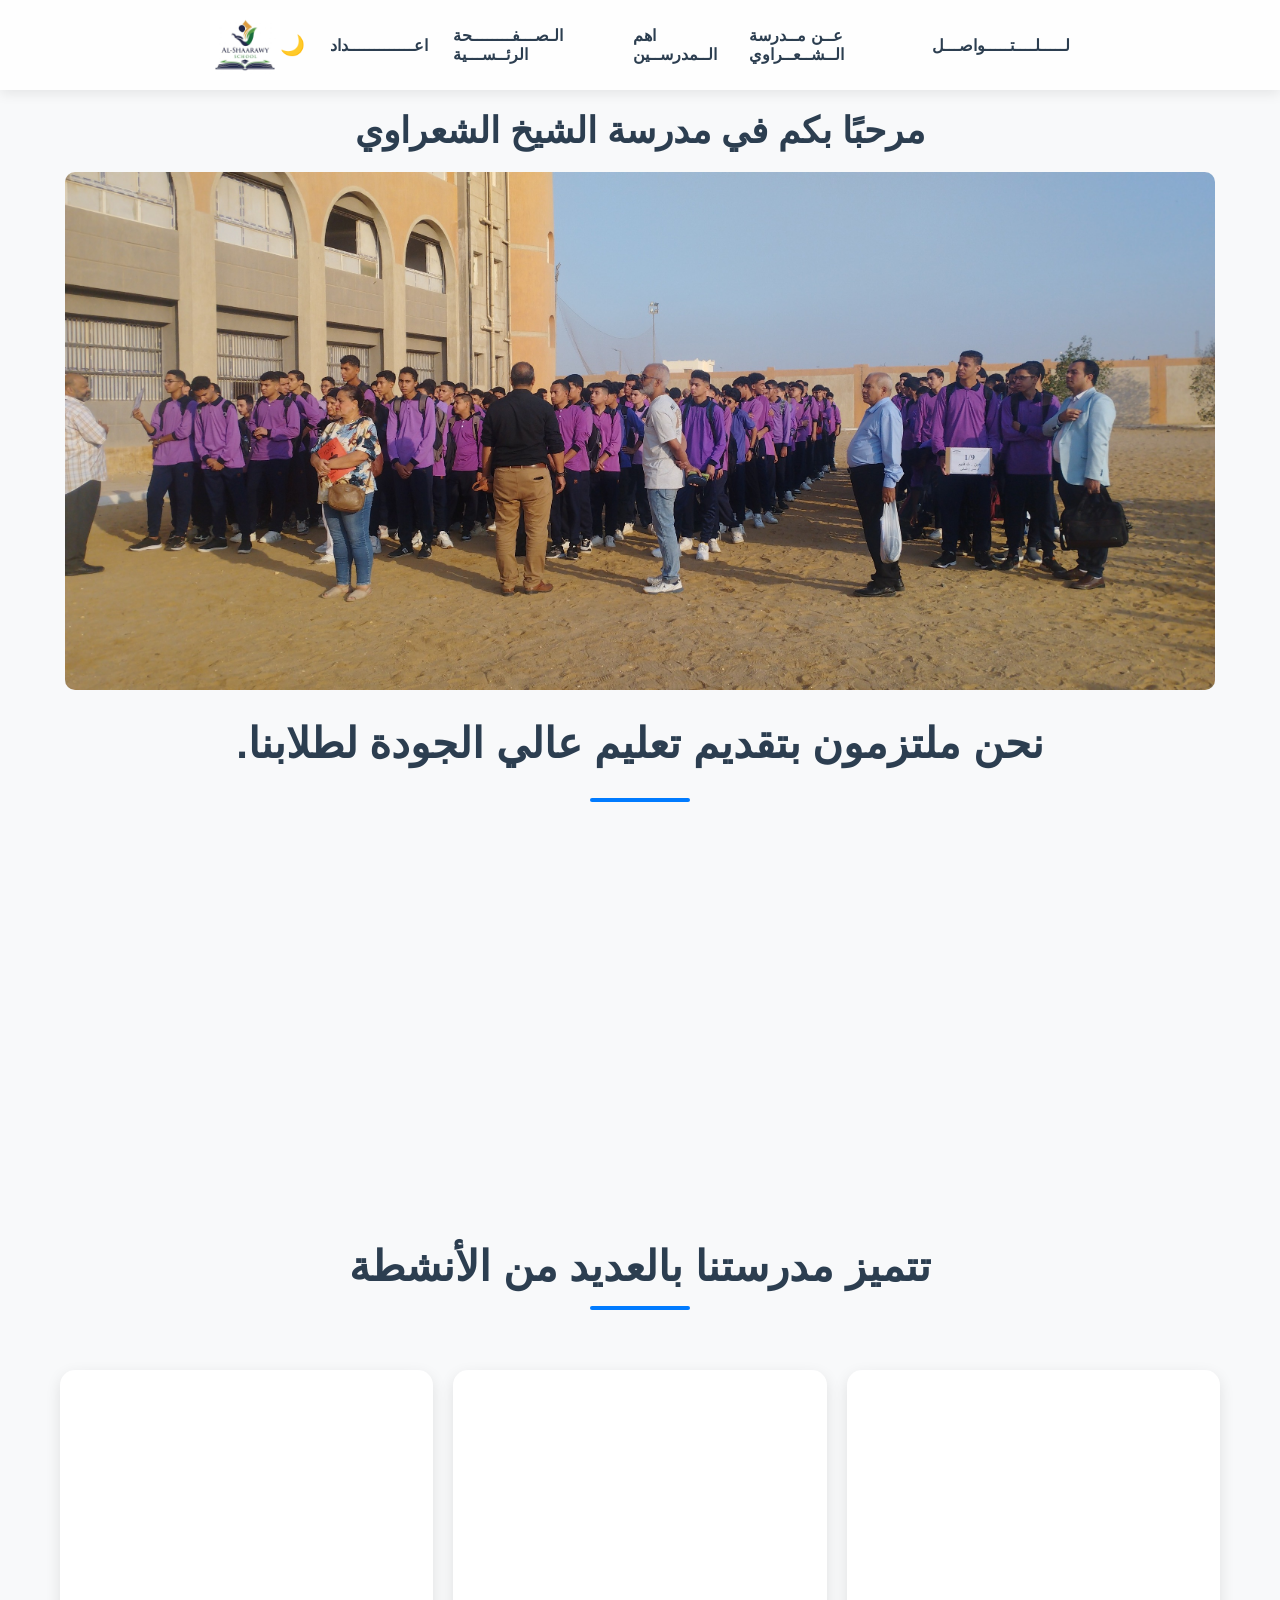
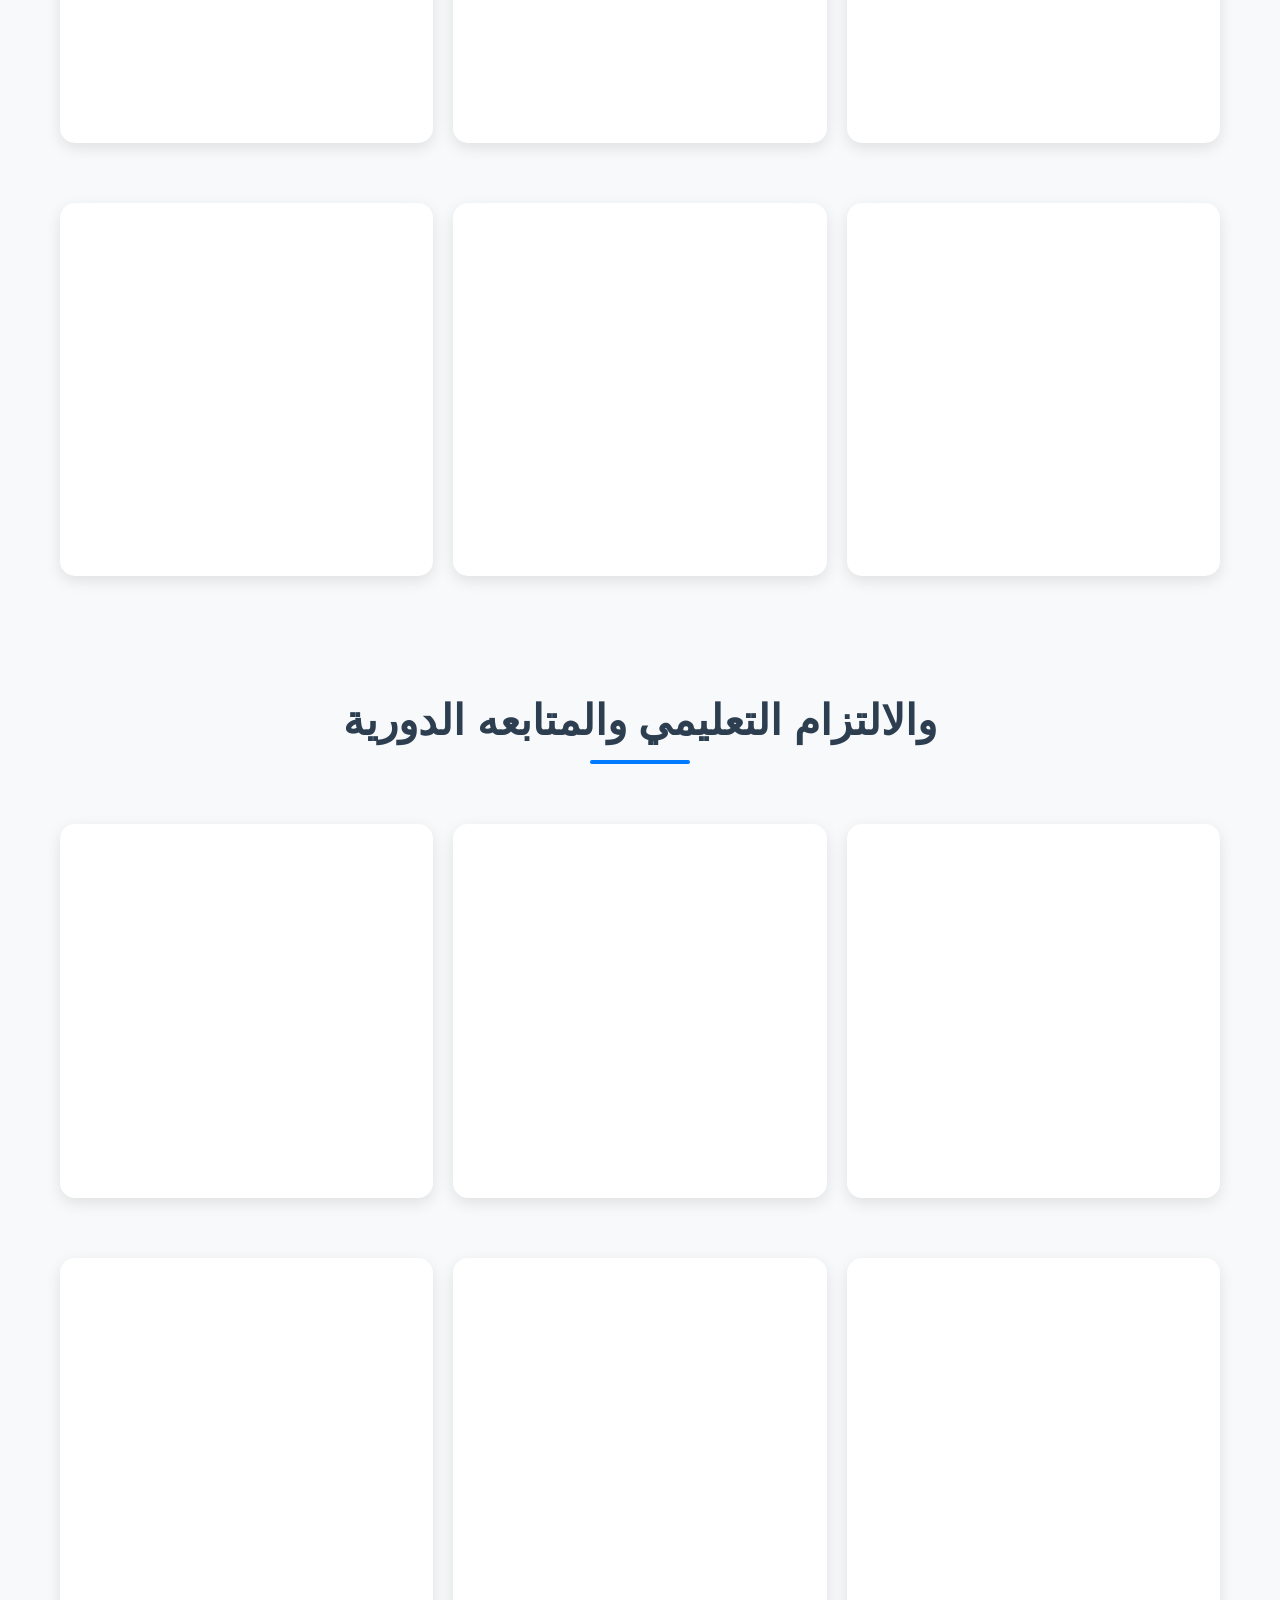
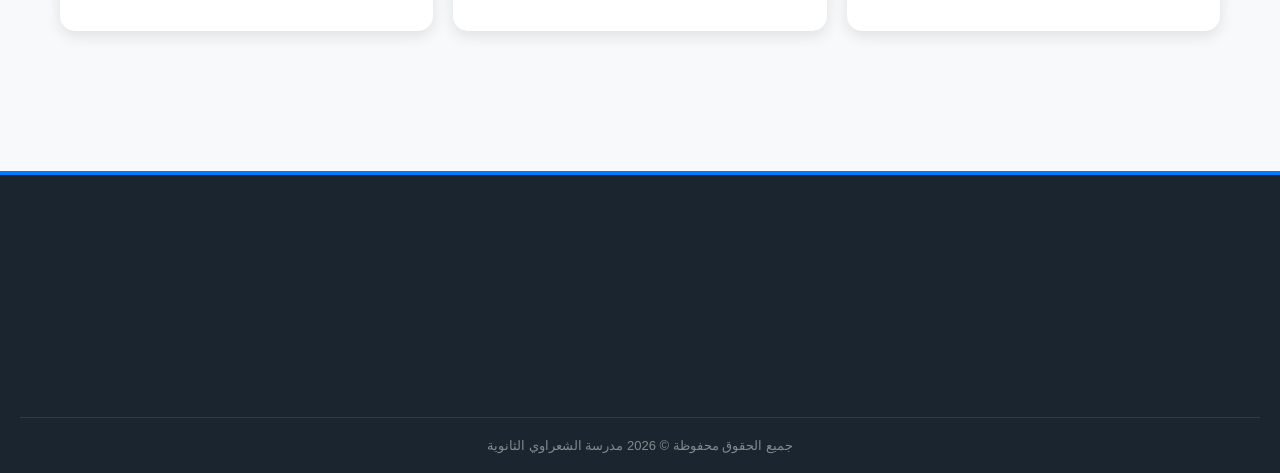
==== index.html @ 601d343b "Add files via upload" ====
<!DOCTYPE html>
<html lang="en">
<head>
    <meta charset="UTF-8">
    <meta name="viewport" content="width=device-width, initial-scale=1.0">
    <link rel="stylesheet" href="style.css">
    <link rel="icon" type="image/x-icon" href="schoolMainIcon.png">
    <link href="https://unpkg.com/aos@2.3.1/dist/aos.css" rel="stylesheet">
    <title>موقع مدرسة الشعراوي</title>
</head>
<body>
    <header>
        <div class="top">
            <div class="logo">
                <img src="schoolMainIcon.png" alt="مدرسة الشعراوي">
            </div>
            <nav class="nav">
                <ul>
                    <li><button id="theme-toggle" style="cursor:pointer; border:none; background:none; font-size:20px;">🌙</button></li>
                    <li><a href="#">اعـــــــــــــداد</a></li>
                    <li><a href="index.html">الـصـــفــــــــحة الرئــســـية</a></li>
                    <li><a href="teachers.html">اهم الــمدرســين</a></li>
                    <li><a href="about-school.html">عــن مــدرسة الــشــعــراوي</a></li>
                    <li><a href="https://docs.google.com/forms/d/e/1FAIpQLSfXkHSIxilNTIcOVMkS7MQBMoZ-UzB172R8OMIifNjmlzljRQ/viewform?usp=publish-editor">لـــــلــــتـــــواصـــل</a></li>
                </ul>
            </nav>
        </div>
    </header>
        <section class="hero">
            <h1>مرحبًا بكم في مدرسة الشيخ الشعراوي</h1>
            <img src="students1.jpg" alt="مدرسة الشعراوي">
            <h2>.نحن ملتزمون بتقديم تعليم عالي الجودة لطلابنا</h2>
            <div class="underline-1"></div>
        </section>
        <section class="stats">
    <div class="stat-card" data-aos="fade-up">
        <img src="studentPhoto.png" alt="طلاب">
        <h3>+900</h3>
        <p>طالب وطالبة</p>
    </div>
    <div class="stat-card" data-aos="fade-up" data-aos-delay="100">
        <img src="teatcherPhoto.png" alt="معلمين">
        <h3>+20</h3>
        <p>معلم متميز</p>
    </div>
    <div class="stat-card" data-aos="fade-up" data-aos-delay="200">
        <img src="successPhoto.png" alt="نجاح">
        <h3>+80%</h3>
        <p>نسبة النجاح</p>
    </div>
    <div class="stat-card" data-aos="fade-up" data-aos-delay="300">
        <img src="experiencePhoto.png" alt="خبرة">
        <h3>+5</h3>
        <p>عام من الخبرة</p>
    </div>
</section>
<section class="activities-title">
    <h2>تتميز مدرستنا بالعديد من الأنشطة</h2>
    <div class="underline"></div>
</section>
<section class="activities-gallery">
    <div class="gallery-container">
        <div class="activity-item">
            <img src="activity1.png" alt="نشاط 1" data-aos="fade-in" data-aos-duration="500">
        </div>
        <div class="activity-item">
            <img src="activity2.png" alt="نشاط 2" data-aos="fade-in" data-aos-duration="500">
        </div>
        <div class="activity-item">
            <img src="activity3.png" alt="نشاط 3" data-aos="fade-in" data-aos-duration="500">
        </div>
    </div>
</section>
<section class="activities-gallery">
    <div class="gallery-container">
        <div class="activity-item">
            <img src="activity4.png" alt="نشاط 4" data-aos="fade-in" data-aos-duration="500">
        </div>
        <div class="activity-item">
            <img src="activity5.png" alt="نشاط 5" data-aos="fade-in" data-aos-duration="500">
        </div>
        <div class="activity-item">
            <img src="activity6.png" alt="نشاط 6" data-aos="fade-in" data-aos-duration="500">
        </div>
    </div>
</section>
<section class="activities-title">
    <h2>والالتزام التعليمي والمتابعه الدورية</h2>
    <div class="underline"></div>
</section>
<section class="activities-gallery">
    <div class="gallery-container">
        <div class="activity-item">
            <img src="follow-up1.png" alt="المتابعه" data-aos="fade-in" data-aos-duration="500">
        </div>
        <div class="activity-item">
            <img src="follow-up2.png" alt="المتابعه" data-aos="fade-in" data-aos-duration="500">
        </div>
        <div class="activity-item">
            <img src="follow-up3.png" alt="المتابعه" data-aos="fade-in" data-aos-duration="500">
        </div>
    </div>
</section>
<section class="activities-gallery">
    <div class="gallery-container">
        <div class="activity-item">
            <img src="follow-up4.png" alt="المتابعه" data-aos="fade-in" data-aos-duration="500">
        </div>
        <div class="activity-item">
            <img src="follow-up5.png" alt="المتابعه" data-aos="fade-in" data-aos-duration="500">
        </div>
        <div class="activity-item">
            <img src="follow-up6.png" alt="المتابعه" data-aos="fade-in" data-aos-duration="500">
        </div>
    </div>
</section>
        <footer class="main-footer">
    <div class="footer-container">
        
        <div class="footer-box" data-aos="fade-up">
            <h3>إدارة الموقع</h3>
            <p>تم التطوير بواسطة: <span class="dev-name">ياسين محمد محمد</span></p>
            <p>تحت إشراف: <strong>مستر أحمد سويلم</strong></p>
            <p><strong>مستر محمد حلمي</strong></p>
            <p>مدير مدرسة الشيخ الشعراوي</p>
        </div>

        <div class="footer-box" data-aos="fade-up" data-aos-delay="100">
            <h3>روابط سريعة</h3>
            <ul class="footer-links">
                <li><a href="#">الرئيسية</a></li>
                <li><a href="#">عن المدرسة</a></li>
                <li><a href="https://www.facebook.com/profile.php?id=100075657888825&sk=photos">الفيسبوك</a></li>
                <li><a href="https://docs.google.com/forms/d/e/1FAIpQLSfXkHSIxilNTIcOVMkS7MQBMoZ-UzB172R8OMIifNjmlzljRQ/viewform?usp=publish-editor">تواصل معايا</a></li>
            </ul>
        </div>

        <div class="footer-box" data-aos="fade-up" data-aos-delay="150">
            <h3>رؤيتنا</h3>
            <p>نعمل معاً لبناء مستقبل أفضل لطلابنا، من خلال بيئة تعليمية متطورة وقيم أخلاقية راسخة تليق بمدرسة الشيخ الشعراوي.</p>
        </div>

        <div class="footer-box footer-logo-box" data-aos="fade-up" data-aos-delay="200">
            <img src="schoolMainIcon.png" alt="لوجو مدرسة الشعراوي">
        </div>

    </div>

    <div class="footer-bottom">
        <p>جميع الحقوق محفوظة &copy; 2026 مدرسة الشعراوي الثانوية</p>
    </div>
</footer>
<script src="script.js"></script>
<script src="https://unpkg.com/aos@2.3.1/dist/aos.js"></script>
<script>
AOS.init();
</script>
</body>
</html>
---- style.css ----
:root {
    --bg-color: #f8f9fa;
    --card-bg: #ffffff;
    --text-main: #2c3e50;
    --text-sub: #555555;
    --header-bg: rgba(255, 255, 255, 0.8);
    --accent: #007bff;
    --border: #eeeeee;
}

[data-theme="dark"] {
    --bg-color: #121212;
    --card-bg: #1e1e1e;
    --text-main: #ffffff;
    --text-sub: #bbbbbb;
    --header-bg: rgba(30, 30, 30, 0.8);
    --border: #333333;
}

* {
    margin: 0;
    padding: 0;
    box-sizing: border-box;
    font-family: sans-serif;
    transition: background-color 0.3s, color 0.3s;
}

body {
    padding-top: 80px;
    background-color: var(--bg-color);
    color: var(--text-main);
}

header {
    position: fixed;
    top: 0;
    width: 100%;
    box-shadow: 0 4px 12px rgba(0,0,0,0.08); 
    z-index: 1000;
    background-color: var(--header-bg);
    backdrop-filter: blur(10px);
}

.top {
    max-width: 900px;
    margin: 0 auto;
    display: flex;
    justify-content: space-between;
    align-items: center;
    padding: 10px 20px;
}

.logo img {
    height: 70px;
    display: block;
}

.nav ul {
    list-style: none;
    display: flex;
    gap: 25px;
    align-items: center;
}

.nav ul li a {
    text-decoration: none;
    color: var(--text-main); 
    font-weight: bold;
    font-size: 16px;
    transition: 0.3s; 
    position: relative; 
    padding: 5px 0; 
}

.nav ul li a:hover {
    color: var(--accent); 
}

.nav ul li a::after {
    content: '';
    position: absolute;
    width: 0;
    height: 2px;
    bottom: 0;
    left: 0;
    background-color: var(--accent);
    transition: 0.3s;
}

.nav ul li a:hover::after {
    width: 100%; 
}

.hero {
    padding: 30px 20px;
    text-align: center;
}

.hero h1 {
    font-size: 36px;
    color: var(--text-main);
    margin-bottom: 20px;
}

.hero h2 {
    margin-top: 25px;
    font-size: 42px;
    color: var(--text-main);
    font-weight: 800;
    margin-bottom: 30px;
}

.underline-1, .underline {
    width: 100px;
    height: 4px;
    background-color: var(--accent);
    margin: 0 auto;
    border-radius: 2px;
}

.hero img {
    width: 100%;
    max-width: 1150px;
    height: auto;
    border-radius: 10px;
}

.stats {
    display: flex;
    justify-content: center;
    gap: 20px;
    padding: 40px 20px;
    max-width: 1200px;
    margin: -50px auto 0 auto;
    position: relative;
    z-index: 10;
}

.stat-card {
    background-color: var(--card-bg);
    flex: 1;
    max-width: 250px;
    height: 300px;
    display: flex;
    flex-direction: column;
    justify-content: center;
    align-items: center;
    border-radius: 20px;
    box-shadow: 0 8px 20px rgba(0,0,0,0.1);
    transition: 0.3s; 
    border: 1px solid var(--border);
    padding: 20px;
}

.stat-card:hover {
    transform: translateY(-10px); 
    box-shadow: 0 12px 25px rgba(0,123,255,0.2);
    border-color: var(--accent);
}

.stat-card h3 {
    color: var(--accent);
    font-size: 32px;
    margin-bottom: 5px;
}

.stat-card p {
    color: var(--text-sub);
    font-size: 16px;
    font-weight: bold;
}

.stat-card img {
    width: 70%; 
    height: 70%;
    object-fit: contain;
    margin-bottom: 10px;
}

.activities-title {
    text-align: center;
    padding: 80px 20px 40px 20px;
}

.activities-title h2 {
    font-size: 42px;
    color: var(--text-main);
    font-weight: 800;
    margin-bottom: 15px;
}

.activities-gallery {
    padding: 20px;
    max-width: 1200px;
    margin: 0 auto;
}

.gallery-container {
    display: flex;
    justify-content: center;
    gap: 20px;
    margin-bottom: 20px;
}

.activity-item {
    flex: 1;
    aspect-ratio: 1 / 1;
    overflow: hidden;
    border-radius: 15px;
    box-shadow: 0 5px 15px rgba(0,0,0,0.1);
    background-color: var(--card-bg);
}

.activity-item img {
    width: 100%;
    height: 100%;
    object-fit: cover;
    transition: 0.5s;
}

.activity-item img:hover {
    transform: scale(1.1);
}

.main-footer {
    background-color: #1a252f;
    color: white;
    padding: 60px 20px 20px;
    margin-top: 100px;
    border-top: 4px solid #007bff;
    direction: rtl; 
    text-align: right;
}

.footer-container {
    max-width: 1200px;
    margin: 0 auto;
    display: flex;
    justify-content: space-between;
    align-items: flex-start;
    flex-wrap: wrap;
    gap: 20px;
}

.footer-box {
    flex: 1;
    min-width: 200px;
}

.footer-box h3 {
    color: #007bff;
    margin-bottom: 20px;
    font-size: 19px;
    font-weight: bold;
}

.footer-box p {
    font-size: 14px;
    line-height: 1.6;
    color: #bdc3c7;
}

.footer-links {
    list-style: none;
    padding: 0;
}

.footer-links li a {
    color: #bdc3c7;
    text-decoration: none;
    transition: 0.3s;
}

.footer-links li a:hover {
    color: #ffffff;
    padding-right: 8px; 
}

.dev-name, .footer-box strong {
    color: #ffffff;
    font-weight: bold;
}

.footer-logo-box {
    display: flex;
    justify-content: flex-start; 
}

.footer-logo-box img {
    max-height: 110px;
    width: auto;
    margin-right: 150px;
}

.footer-bottom {
    text-align: center;
    margin-top: 50px;
    padding-top: 20px;
    border-top: 1px solid rgba(255, 255, 255, 0.1);
    font-size: 13px;
    color: #7f8c8d;
    direction: ltr; 
}

@media (max-width: 768px) {
    .footer-container {
        text-align: center;
    }
    .footer-logo-box {
        justify-content: center;
    }
}
[data-aos] {
    pointer-events: none;
}

[data-aos].aos-animate {
    pointer-events: auto;
}

.stat-card {
    transition: transform 0.3s ease, box-shadow 0.3s ease, border-color 0.3s ease !important;
}
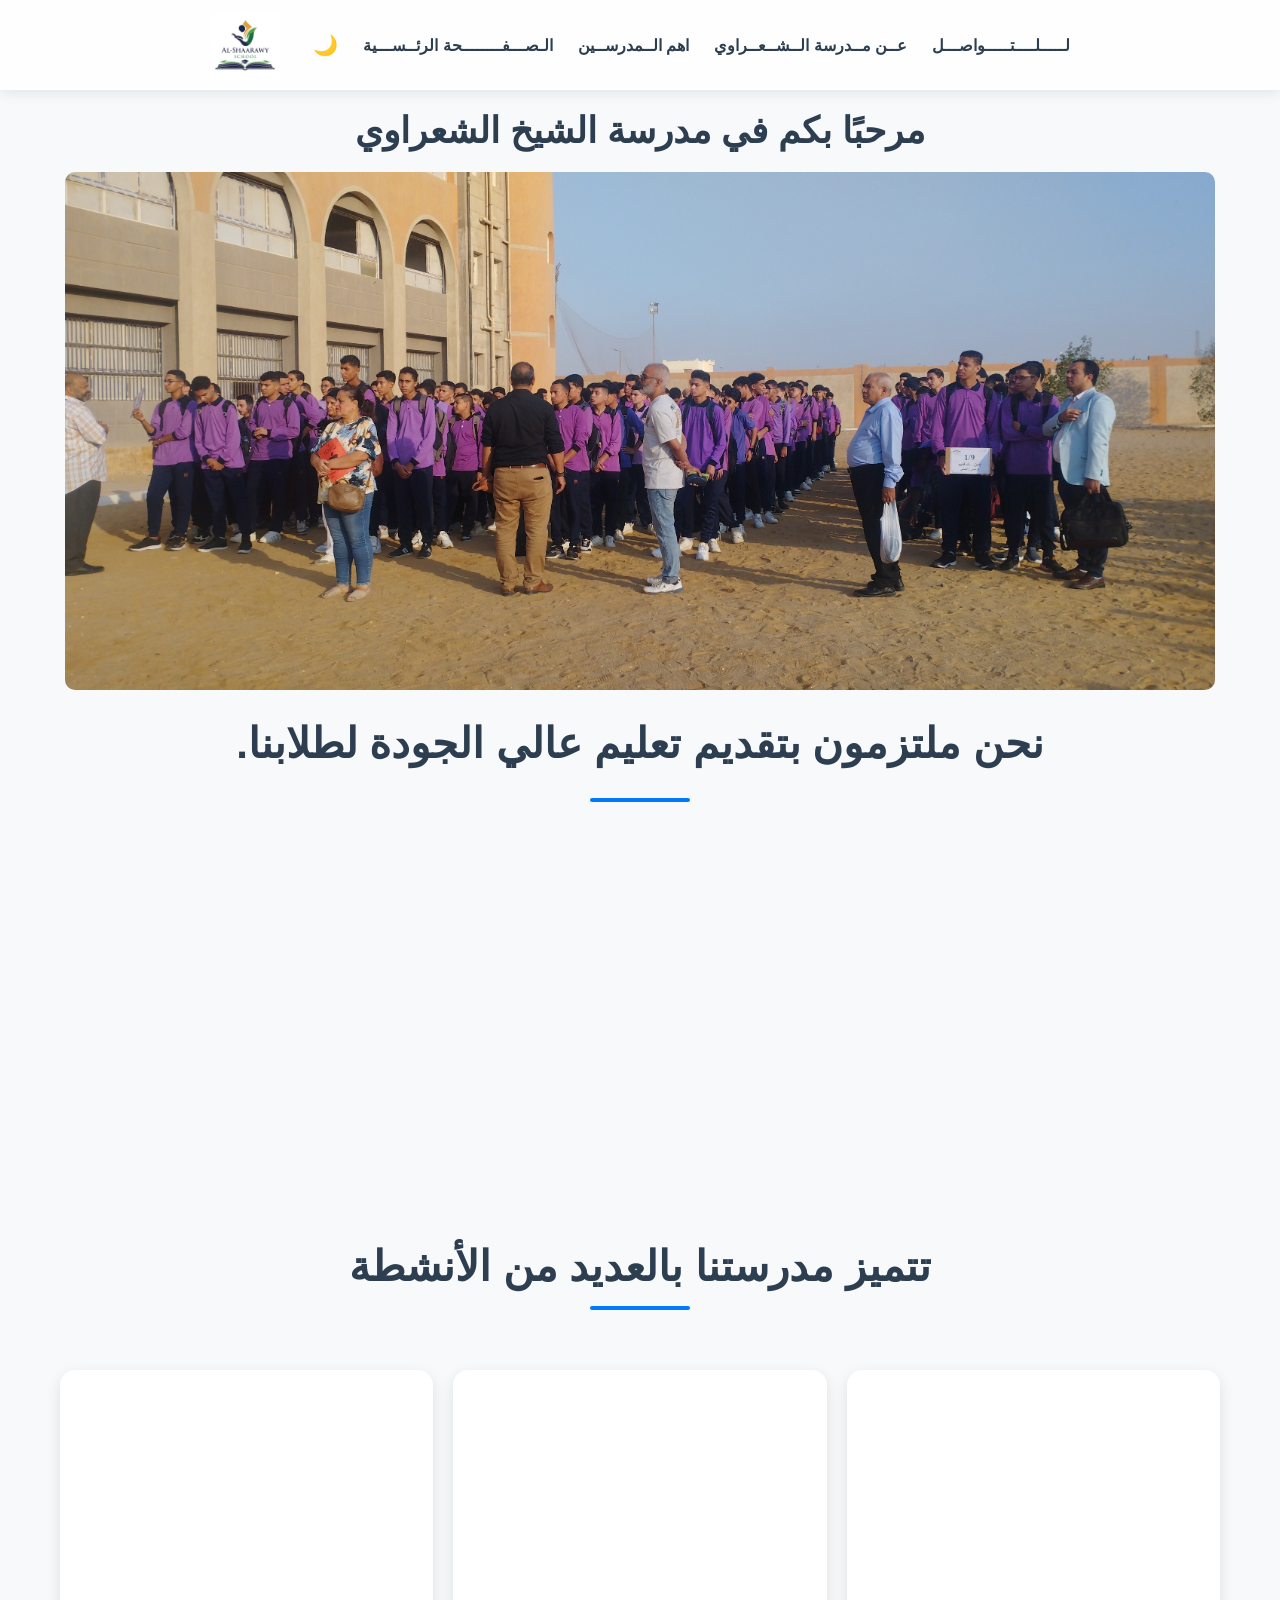
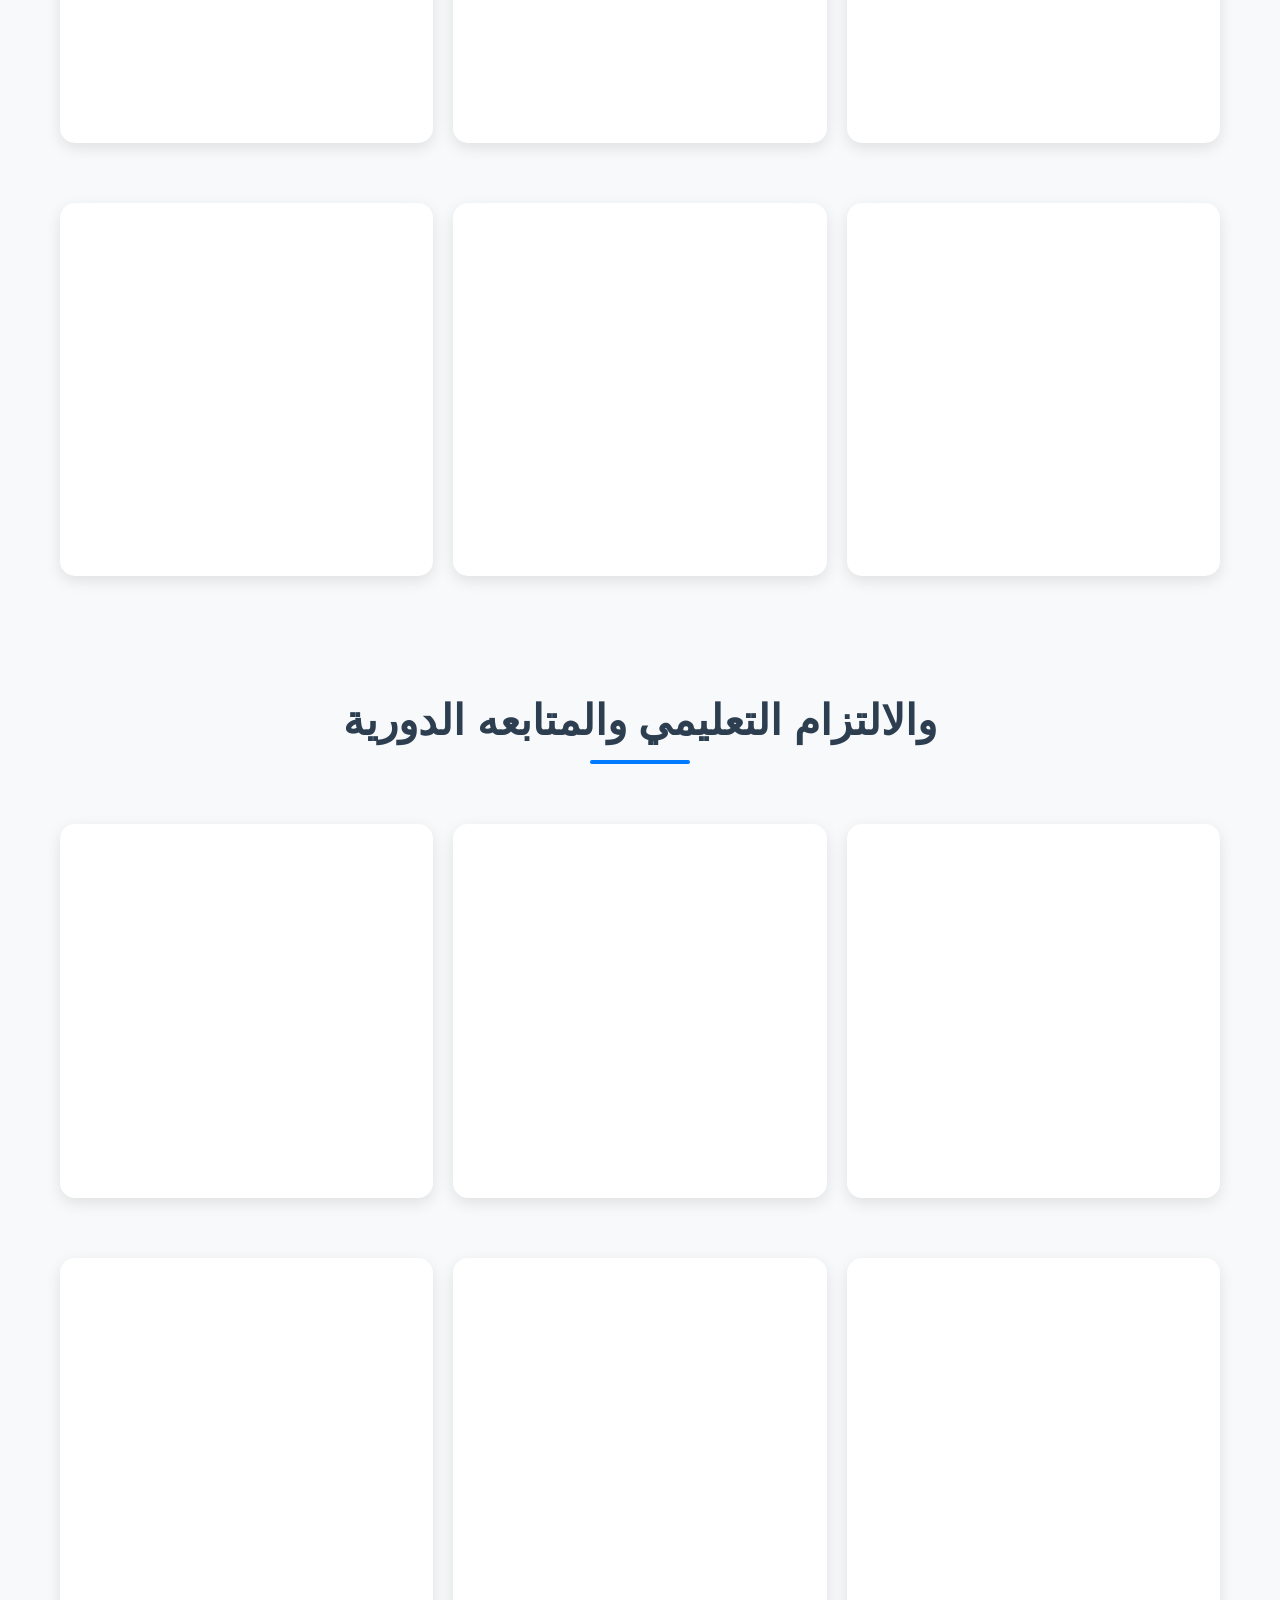
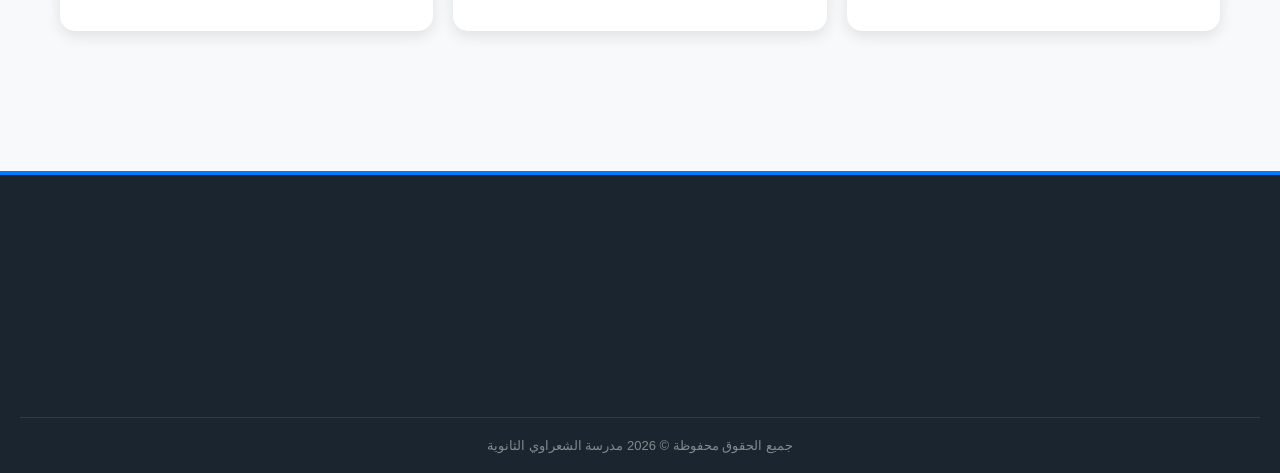
==== commit 7ddad819: "Fix HTML structure and remove duplicates" ====
--- a/index.html
+++ b/index.html
@@ -17,7 +17,6 @@
             <nav class="nav">
                 <ul>
                     <li><button id="theme-toggle" style="cursor:pointer; border:none; background:none; font-size:20px;">🌙</button></li>
-                    <li><a href="#">اعـــــــــــــداد</a></li>
                     <li><a href="index.html">الـصـــفــــــــحة الرئــســـية</a></li>
                     <li><a href="teachers.html">اهم الــمدرســين</a></li>
                     <li><a href="about-school.html">عــن مــدرسة الــشــعــراوي</a></li>
@@ -156,4 +155,4 @@
 AOS.init();
 </script>
 </body>
-</html>+</html>
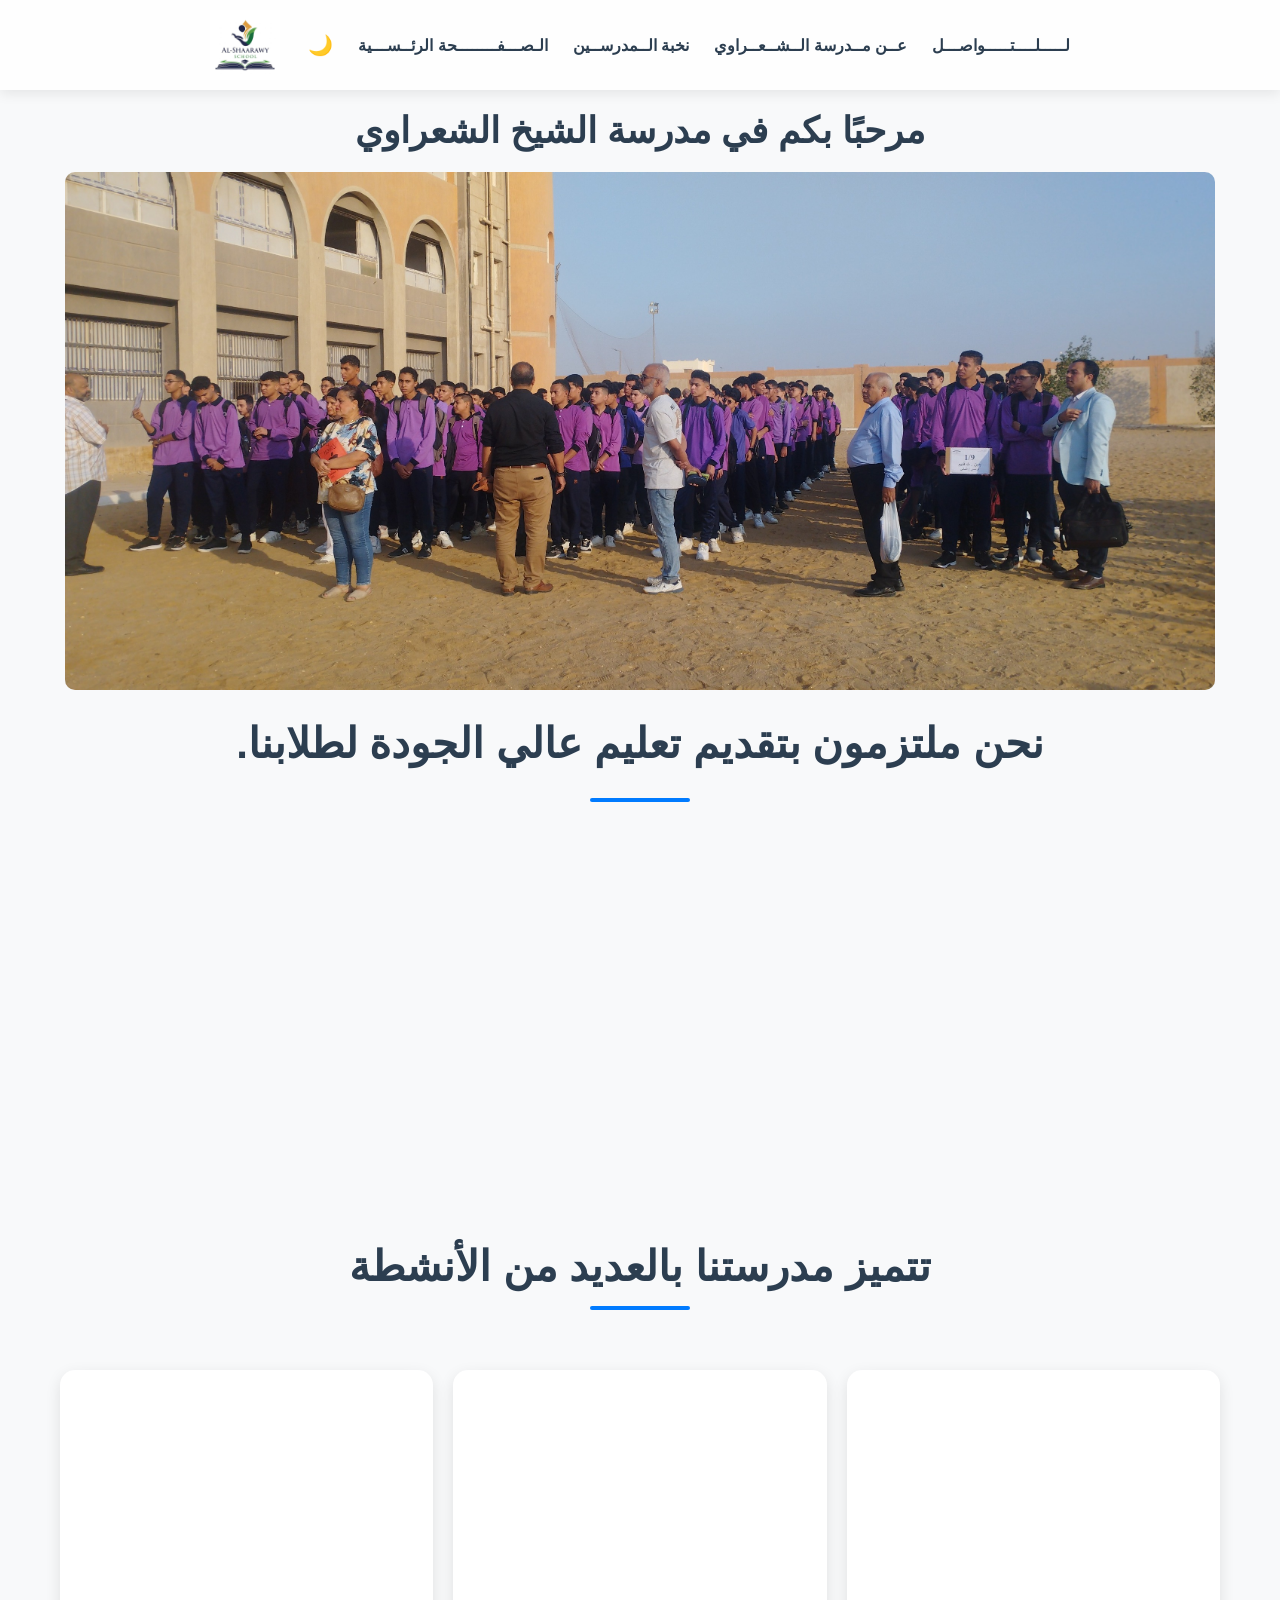
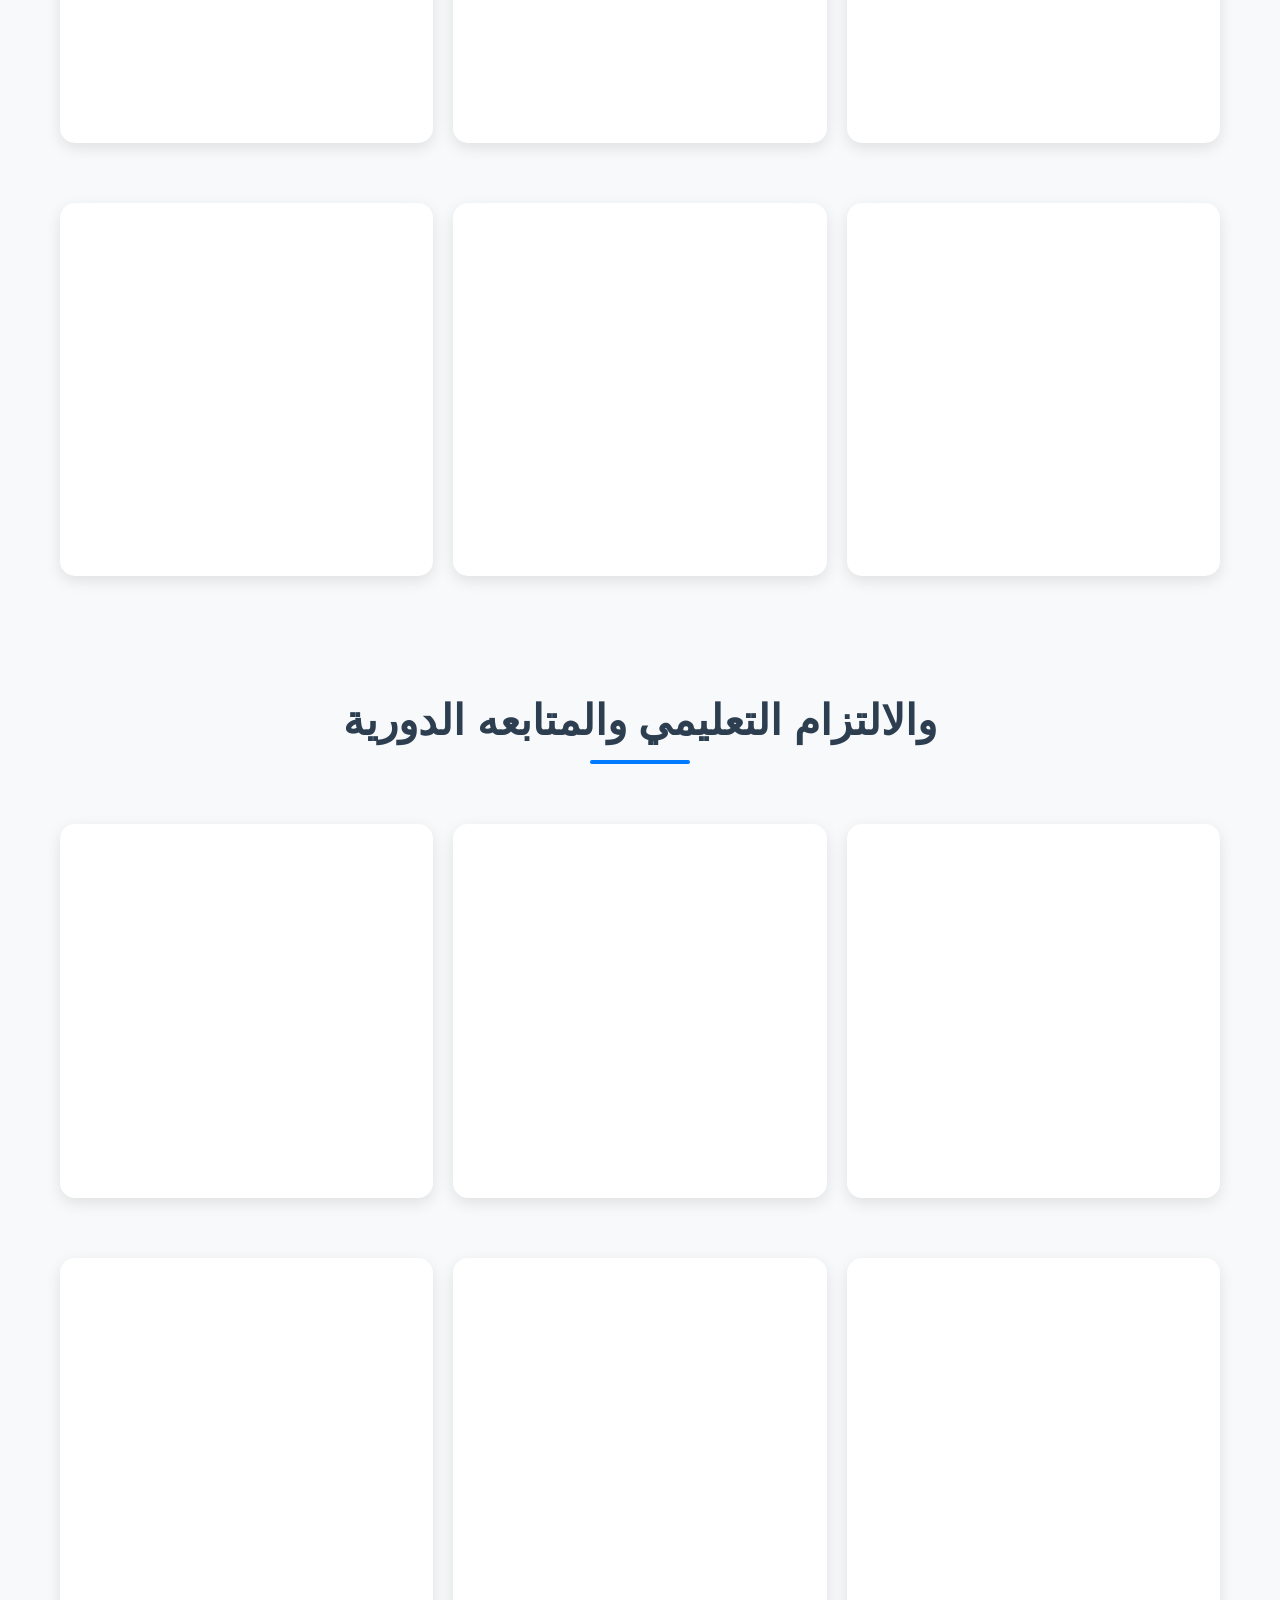
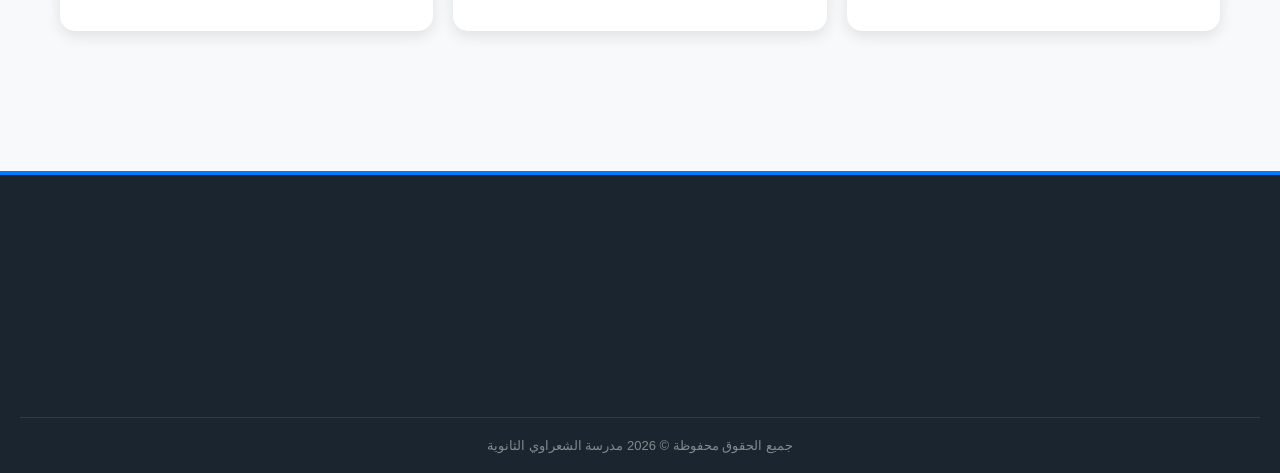
==== commit 45c662d2: "Update index.html" ====
--- a/index.html
+++ b/index.html
@@ -18,7 +18,7 @@
                 <ul>
                     <li><button id="theme-toggle" style="cursor:pointer; border:none; background:none; font-size:20px;">🌙</button></li>
                     <li><a href="index.html">الـصـــفــــــــحة الرئــســـية</a></li>
-                    <li><a href="teachers.html">اهم الــمدرســين</a></li>
+                    <li><a href="teachers.html">نخبة الــمدرســين</a></li>
                     <li><a href="about-school.html">عــن مــدرسة الــشــعــراوي</a></li>
                     <li><a href="https://docs.google.com/forms/d/e/1FAIpQLSfXkHSIxilNTIcOVMkS7MQBMoZ-UzB172R8OMIifNjmlzljRQ/viewform?usp=publish-editor">لـــــلــــتـــــواصـــل</a></li>
                 </ul>
--- a/style.css
+++ b/style.css
@@ -290,6 +290,7 @@
     max-height: 110px;
     width: auto;
     margin-right: 150px;
+    border-radius: 50%:
 }
 
 .footer-bottom {
@@ -320,4 +321,4 @@
 
 .stat-card {
     transition: transform 0.3s ease, box-shadow 0.3s ease, border-color 0.3s ease !important;
-}+}
